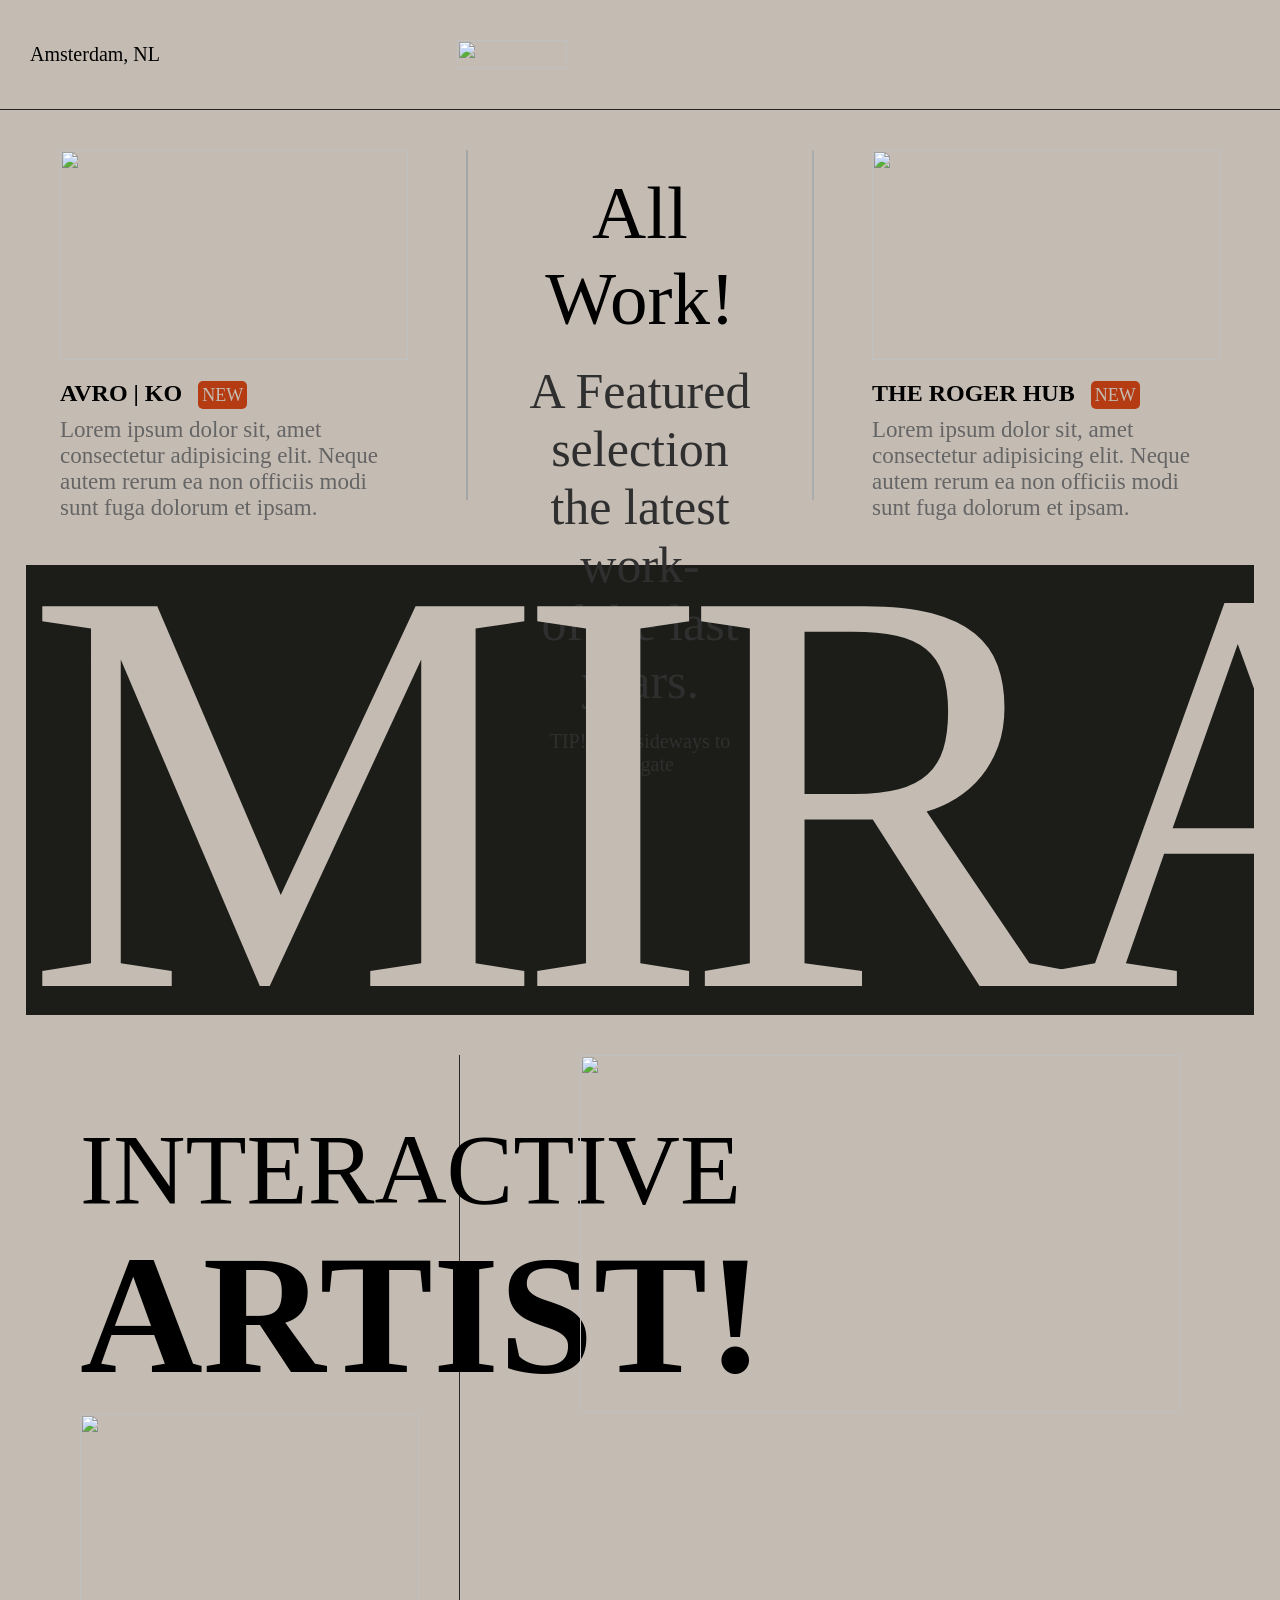
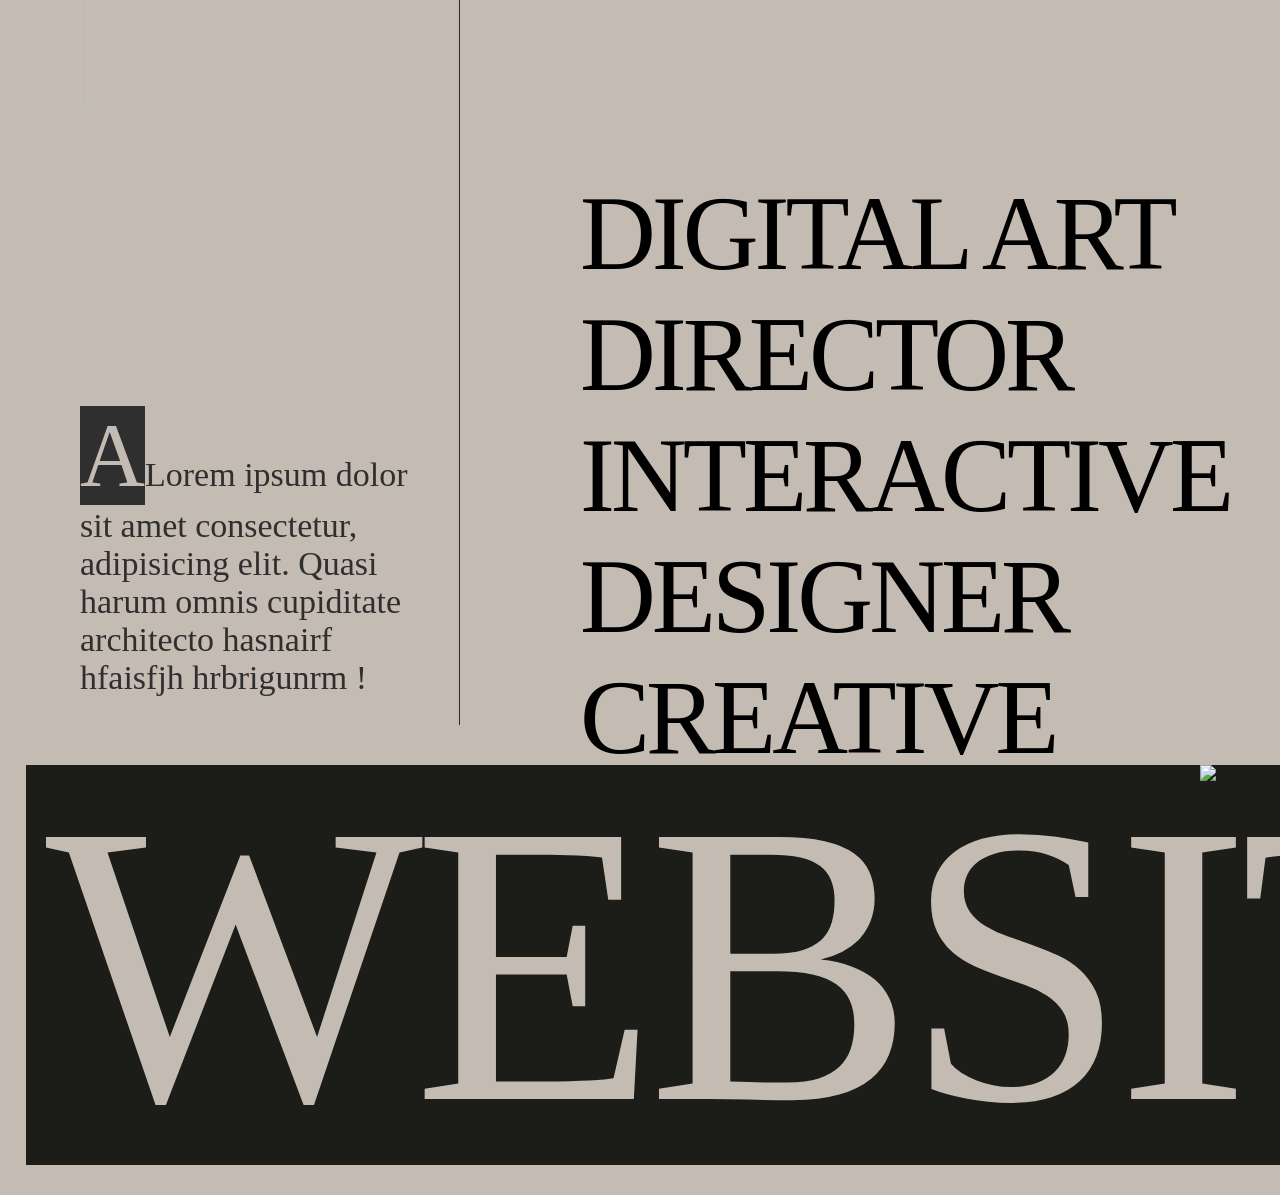
==== MIRANDA/index.html @ 5fb7b6c7 "Initial commit" ====
<!DOCTYPE html>
<html lang="en">
<head>
    <meta charset="UTF-8">
    <meta name="viewport" content="width=device-width, initial-scale=1.0">
    <title>Document</title>
    <link rel="stylesheet" href="style.css">
    <link
    href="https://cdn.jsdelivr.net/npm/remixicon@4.5.0/fonts/remixicon.css"
    rel="stylesheet"/>
    <link rel="stylesheet" href="https://cdn.jsdelivr.net/npm/locomotive-scroll@3.5.4/dist/locomotive-scroll.css">
</head>
<body>
    <div id="main">
        <div id="page1">
            <div id="nav">
                <h5>Amsterdam, NL</h5>
                <img src="https://cdn.prod.website-files.com/5f2429f172d117fcee10e819/5f7f87c8b81a6e7a214312f0_header.svg">
                <i class="ri-menu-3-line"></i>

            </div>
            <div id="elems">
                <div id="elem1">
                    <div id="image-div">
                        <img src="https://cdn.prod.website-files.com/5f9085a4041dd5427c5ac8ae/615d9672cc65f12c9ab25f21_thumbnail-small.jpeg?">
                    </div>
                    <h4>AVRO | KO <span>NEW</span></h4>
                    <p>Lorem ipsum dolor sit, amet consectetur adipisicing elit. Neque autem rerum ea non officiis modi sunt fuga dolorum et ipsam.</p>
                </div>
                
                <div id="elem2">
                    <h2>All Work!</h2>
                    <h3>A Featured selection <br>the latest work- <br>of the last years.</h3>
                    <h6>TIP! Drag sideways to navigate</h6>
                </div>
                <div id="elem3">
                    <div id="image-div">
                        <img src="https://cdn.prod.website-files.com/5f9085a4041dd5427c5ac8ae/645b5439577bd35377de8c43_thumbnail-small.webp?">
                    </div>
                    <h4>THE ROGER HUB <span>NEW</span></h4>
                    <p>Lorem ipsum dolor sit, amet consectetur adipisicing elit. Neque autem rerum ea non officiis modi sunt fuga dolorum et ipsam.</p>
                </div>
              
            </div>
            <h1>MIRANDA</h1>
        </div>
        <div id="page2">
            <div id="page2-left">
                <h2>INTERACTIVE <span>ARTIST!</span></h2>
                <img src="https://cdn.prod.website-files.com/5f2429f172d117fcee10e819/605c6ce3bc0c7d1cd4ca847e_avatar-star-p-800.jpeg">
                <p><span>A</span>Lorem ipsum dolor sit amet consectetur, adipisicing elit. Quasi harum omnis cupiditate architecto hasnairf hfaisfjh hrbrigunrm !</p>
            </div>
            <div id="page2-right">
                <img src="https://cdn.prod.website-files.com/5f2429f172d117fcee10e819/605c62f4c78c4ba46a1268be_avatar-1-p-2000.jpeg"/>
                <h1>DIGITAL ART DIRECTOR INTERACTIVE DESIGNER CREATIVE DEVELOPER BASED IN AMSTERDAM, NL.</h1>
            </div>

        </div>
        <div id="page3">
            <h1>WEBSITE</h1>
            <img src="https://cdn.prod.website-files.com/5f2429f172d117fcee10e819/60474834660f934090d42877_stamp.png">
        </div>
    </div>
    <script src="https://cdn.jsdelivr.net/npm/locomotive-scroll@3.5.4/dist/locomotive-scroll.js"></script>
    <script src="https://cdnjs.cloudflare.com/ajax/libs/gsap/3.13.0/gsap.min.js" integrity="sha512-NcZdtrT77bJr4STcmsGAESr06BYGE8woZdSdEgqnpyqac7sugNO+Tr4bGwGF3MsnEkGKhU2KL2xh6Ec+BqsaHA==" crossorigin="anonymous" referrerpolicy="no-referrer"></script>
    <script src ="script.js"></script>
</body>
</html>
---- MIRANDA/style.css ----
@font-face {
    font-family: domain;
    src: url(./domain.ttf);
}

* {
    margin: 0;
    padding: 0;
    box-sizing: border-box;
}

html, body {
    height: 100%;
    width: 100%;
}

#main {
    background-color: #222;
    overflow-x: hidden;
}

#page1 {
    min-height: 110vh;
    width: 100vw;
    background-color: #C4BCB3;
    position: relative;
    
}

#nav {
    height: 110px;
    width: 100%;
    display: flex;
    padding: 0 30px;
    align-items: center;
    justify-content: space-between;
    border-bottom: 1px solid #222;
}

#nav img {
    height: 29px;
    width: 30%;
}

#nav h5 {
    font-size: 20px;
    font-weight: 100;
    width: 30%;

}

#nav i {
    width: 30%;
    text-align: right;
}

#elems {
    /* background-color: red; */
    height: 430px;
    display: flex;
    align-items: center;
    justify-content: space-between;
    padding: 40px 60px;
}

#elem1 {
    width: 30%;
    height: 100%;
    /* background-color: blue; */


}

#elem2 {
    width: 30%;
    height: 100%;
    /* background-color: blue; */
    border-right: 2px solid #acacac;
    padding: 20px 60px;
    text-align: center;
    border-left: 2px solid #a5a5a5;
}

#elem3 {
    width: 30%;
    height: 100%;
    /* background-color: blue; */
}

#elem1 #image-div {
    height: 60%;
    width: 100%;
    overflow: hidden;
}


#image-div img {
    height: 100%;
    width: 100%;
    object-fit: cover;
    transition: all ease 0.5s;
}

#elem3 #image-div {
    height: 60%;
    width: 100%;
    overflow: hidden;
}

#image-div:hover img {
    scale: 1.1;
}

#elem1 h4 {
    font-size: 24px;
    margin-top: 20px;
    margin-bottom: 10px;
    font-family: canopee;
}

#elem1 h4 span {
    background-color: #B43B12;
    color: #C4BCB3;
    font-weight: 100;
    font-size: 18px;
    padding: 4px;
    margin-left: 10px;
    border-radius: 5px;
}

#elem1 p {
    font-size: 23px;
    font-family: domain;
    font-weight: 100;
    color: #656565;
}

#elem3 h4 {
    font-size: 24px;
    margin-top: 20px;
    margin-bottom: 10px;
    font-family: canopee;
}

#elem3 h4 span {
    background-color: #B43B12;
    color: #C4BCB3;
    font-weight: 100;
    font-size: 18px;
    padding: 4px;
    margin-left: 10px;
    border-radius: 5px;
}

#elem3 p {
    font-size: 23px;
    font-family: domain;
    font-weight: 100;
    color: #656565;
}

#elem2 h2 {
    font-family: canopee;
    font-size: 75px;
    font-weight: 100;
}

#elem2 h3 {
    font-family: domain;
    font-size: 50px;
    /* background-color: red; */
    color: #2f2f2f;
    font-weight: 100;
    margin: 20px 0;
}

#elem2 h6 {
    font-family: domain;
    font-size: 20px;
    /* background-color: red; */
    color: #2f2f2f;
    font-weight: 100;
}

#page1 h1 {
    margin-top: 25px;
    font-size: 580px;
    letter-spacing: -25px;
    font-weight: 100;
    font-family: canopee;
    background-color: #1C1C19;
    color: #C4BCB3;
    line-height: 450px;
    width: 96%;
    margin-left: 2%;
}
#page2{
    height: 150vh;
    width: 100%;
    background-color: #C4BCB3;
    display: flex;
    align-items: center;
    justify-content: space-between;
    padding: 40px 40px;

}
#page2-left{
    height: 100%;
    width: 35%;
    background-color: #C4BCB3;
    padding: 40px;
    border-right: 1px solid #2a2a2a;


}
#page2-left h2{
    font-family: canopee;
    font-size: 100px;
    text-align: center;
    line-height: 150px;
    font-weight: 100;

}
#page2-left h2 span{
    font-family: canopee;
    font-size: 170px;
    text-align: center;
    line-height: 140px;
    font-weight: 800;
    margin-right: 10px;

}
#page2-left img{
    height: 50%;
    width: 100%;
    object-fit: cover;
}
#page2-left p{
   font-size: 34px;
   font-family: domain;
   color: #2f2f2f;
   margin-top: -5px;
}
#page2-left p span{
    font-size: 90px;
    font-family: Canopee;
    color: #C4BCB3;
    background-color: #2f2f2f;
    margin-top: 10px;
}
#page2-right{
    height: 100%;
    width: 60%;
    padding: 0px 60px;
}
#page2-right img{
    height: 53%;
    width: 100%;
    object-fit: cover;
}
#page2-right h1{
    margin-top: 45px;
    font-family: Canopee;
    font-size: 105px;
    letter-spacing: -4px;
    font-weight: 100;
}
#page3{
    padding-bottom: 30px;
    position: relative;
    background-color: #C4BCB3;
}
#page3 h1{
    font-size: 400px;
    font-weight: 100;
    letter-spacing: -10px;
    background-color: #1C1C19;
    width: fit-content;
    color: #C4BCB3;
    margin-left: 2%;
    padding: 0 20px;
    line-height: 400px;
    font-family: Canopee;

}
#page3 img{
    height: 410px;
    position: absolute;
    top: 0;
    right: 5%;

}
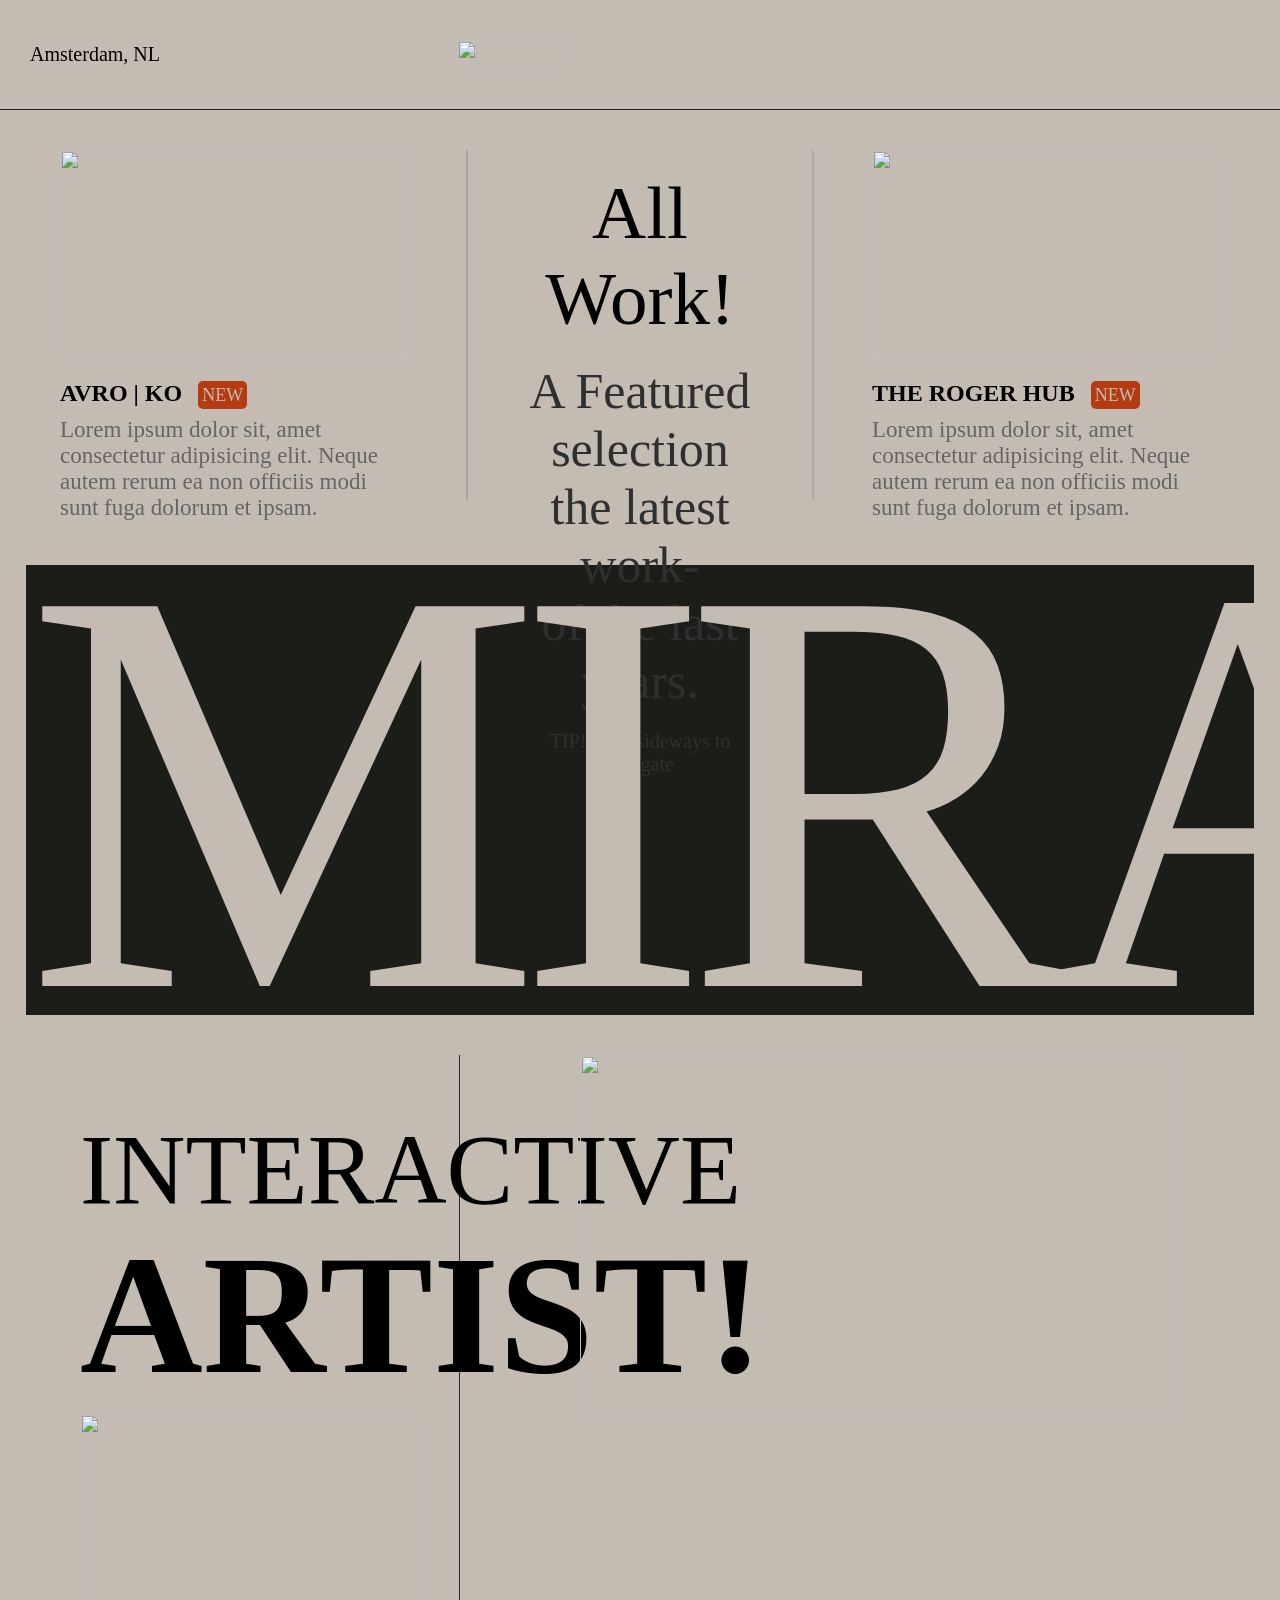
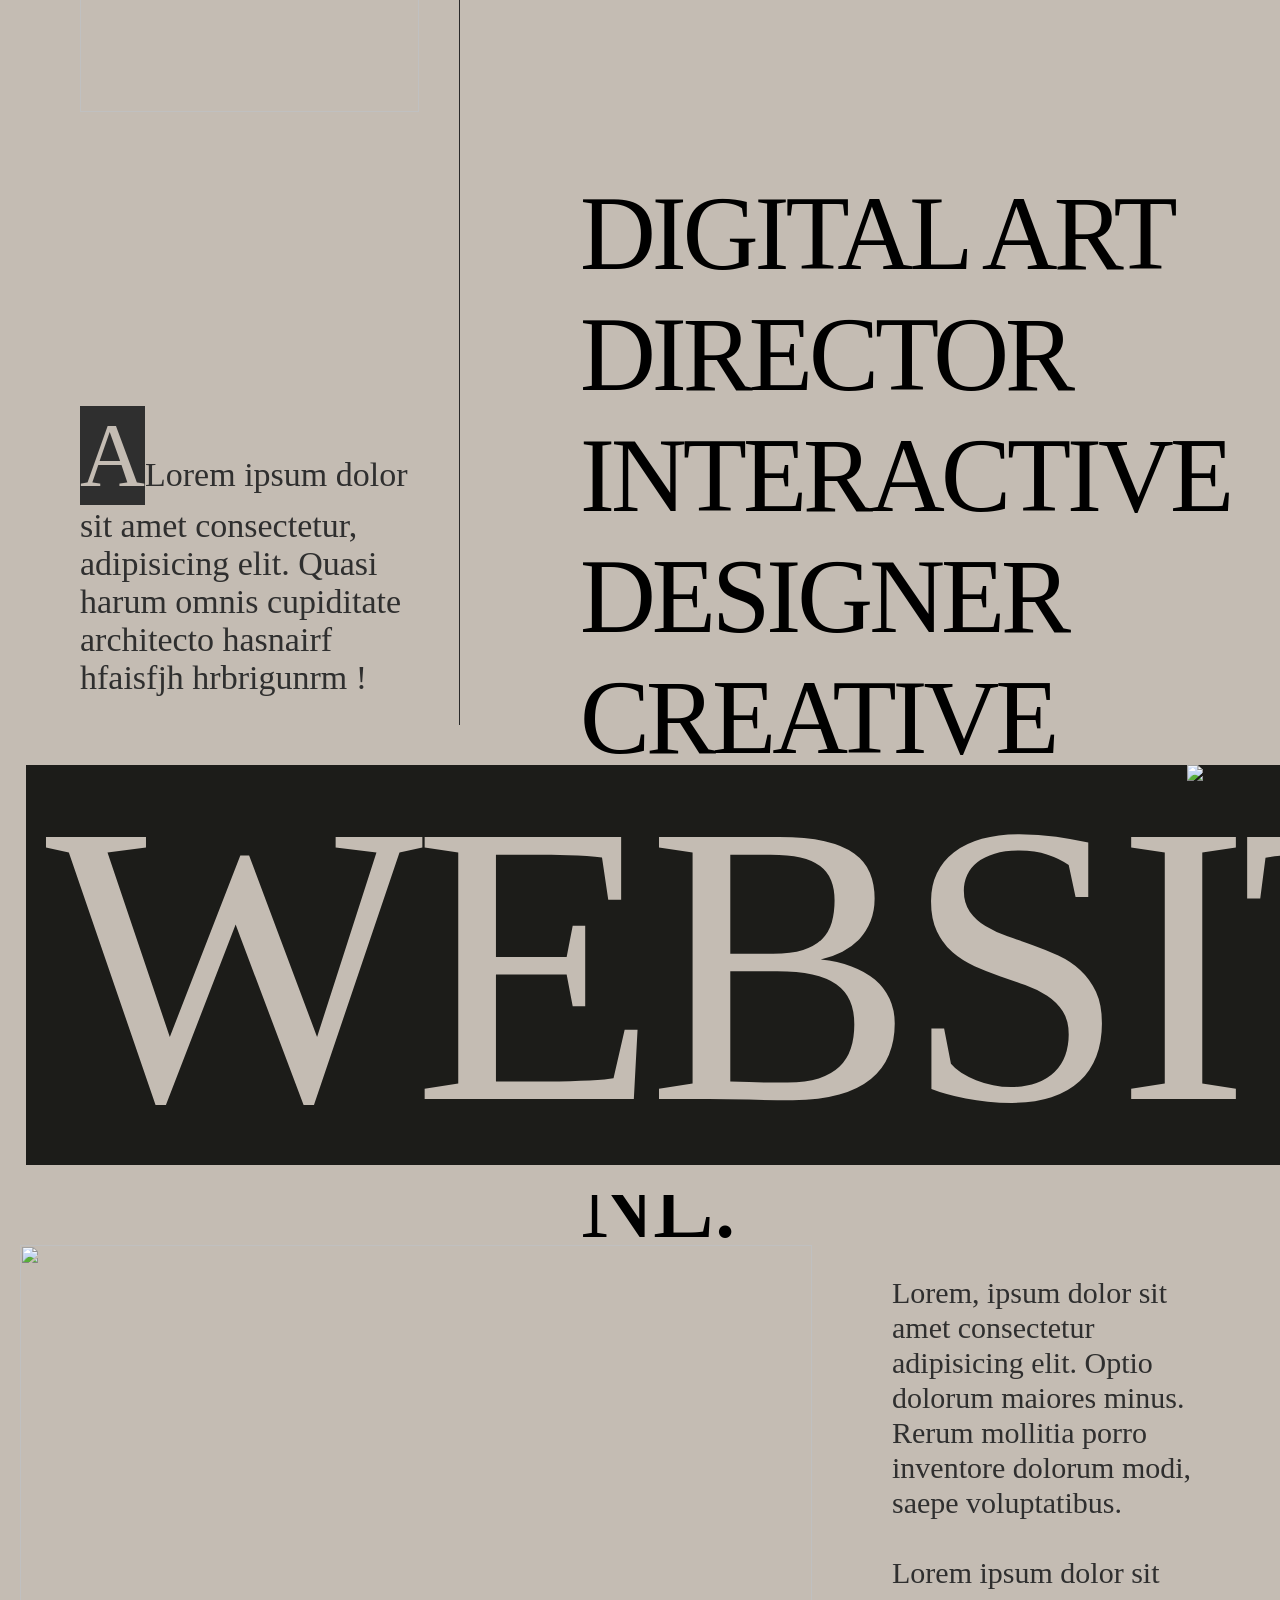
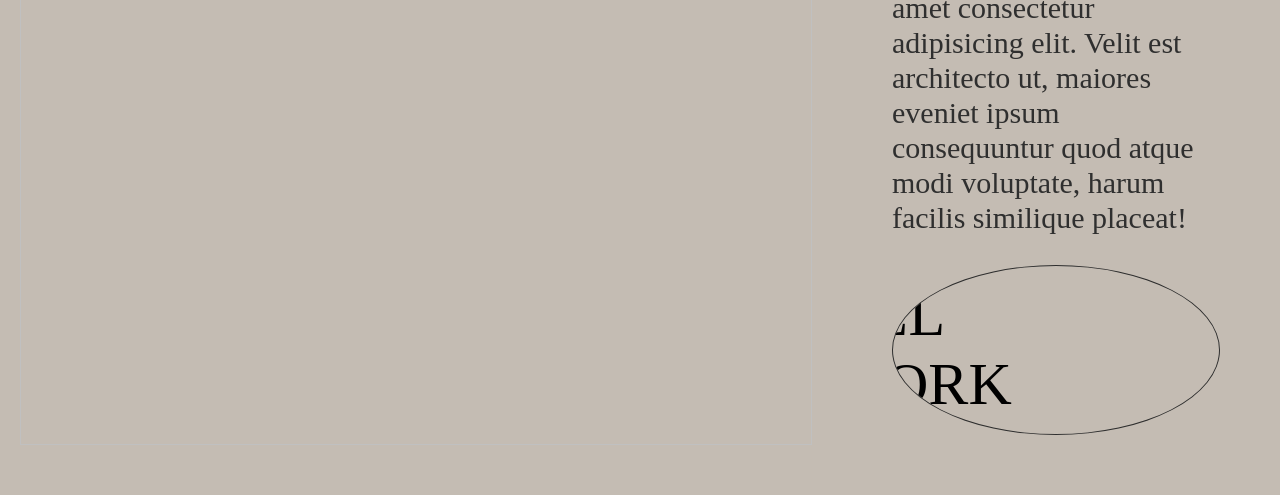
==== commit cd7e41c7: "ADD STYLES" ====
--- a/MIRANDA/index.html
+++ b/MIRANDA/index.html
@@ -60,6 +60,19 @@
             <h1>WEBSITE</h1>
             <img src="https://cdn.prod.website-files.com/5f2429f172d117fcee10e819/60474834660f934090d42877_stamp.png">
         </div>
+        <div id="page4">
+            <div id="page4-left">
+                <img src="https://cdn.prod.website-files.com/5f2429f172d117fcee10e819/605c679f33f67d3dd00b04b4_avatar-3.jpeg">
+            </div>
+            <div id="page4-right">
+                <p>Lorem, ipsum dolor sit amet consectetur adipisicing elit. Optio dolorum maiores minus. Rerum mollitia porro inventore dolorum modi, saepe voluptatibus.<br><br>Lorem ipsum dolor sit amet consectetur adipisicing elit. Velit est architecto ut, maiores eveniet ipsum consequuntur quod atque modi voluptate, harum facilis similique placeat!</p>
+                <div id="anda">
+                    <img src="https://cdn.prod.website-files.com/5f2429f172d117fcee10e819/61001a3509319b6ae39e156b_arrow-long.svg">
+                    <h1>ALL WORK</h1>
+                    
+                </div>
+            </div>
+        </div>
     </div>
     <script src="https://cdn.jsdelivr.net/npm/locomotive-scroll@3.5.4/dist/locomotive-scroll.js"></script>
     <script src="https://cdnjs.cloudflare.com/ajax/libs/gsap/3.13.0/gsap.min.js" integrity="sha512-NcZdtrT77bJr4STcmsGAESr06BYGE8woZdSdEgqnpyqac7sugNO+Tr4bGwGF3MsnEkGKhU2KL2xh6Ec+BqsaHA==" crossorigin="anonymous" referrerpolicy="no-referrer"></script>
--- a/MIRANDA/style.css
+++ b/MIRANDA/style.css
@@ -284,9 +284,81 @@
 
 }
 #page3 img{
-    height: 410px;
+    height: 411px;
     position: absolute;
     top: 0;
-    right: 5%;
-
+    right: 6%;
+
+
+}
+#page4{
+    height: 100vh;
+    width: 100%;
+    display: flex;
+    align-content: center;
+    justify-content: space-between;
+    background-color: #C4BCB3;
+
+}
+#page4-left {
+    height: 100%;
+    width: 65%;
+    padding: 50px 20px;
+}
+#page4-right {
+    height: 100%;
+    width: 35%;
+    padding: 80px 60px;
+    background-color: #C4BCB3;
+}
+#page4-left img{
+    height: 100%;
+    width: 100%;
+    object-fit: cover;
+}
+#page4-right p{
+    font-size: 30px;
+    font-family: domain;
+    color: #2f2f2f;
+    margin-bottom: 30px;
+    font-weight: 90;
+    line-height: 35px;
+}
+#page4-right #anda{
+    height: 170px;
+    width: 100%;
+    border-radius: 50%;
+    border: 1px solid #2f2f2f;
+    background-color: #C4BCB3;
+    display: flex;
+    align-items: center;
+    justify-content: center;
+    flex-wrap: nowrap;
+    overflow: hidden;
+}
+#anda h1{
+    font-size: 60px;
+    font-family: canopee;
+    font-weight: 100;
+    height: 100%;
+    width: 100%;
+    display: inline-block;
+    display: flex;
+    align-items: center;
+    justify-content: center;
+    transform: translateX(-26%);
+    transition: all ease 0.6s;
+}
+#anda img{
+    height: 60px;
+    transform: translateX(-120%);
+    transition: all ease 0.6s;
+}
+#anda:hover img{
+    transform: translateX(76%);
+    transition: all ease 0.6s;
+}
+#anda:hover h1{
+    transform: translateX(140%);
+    transition: all ease 0.6s;
 }
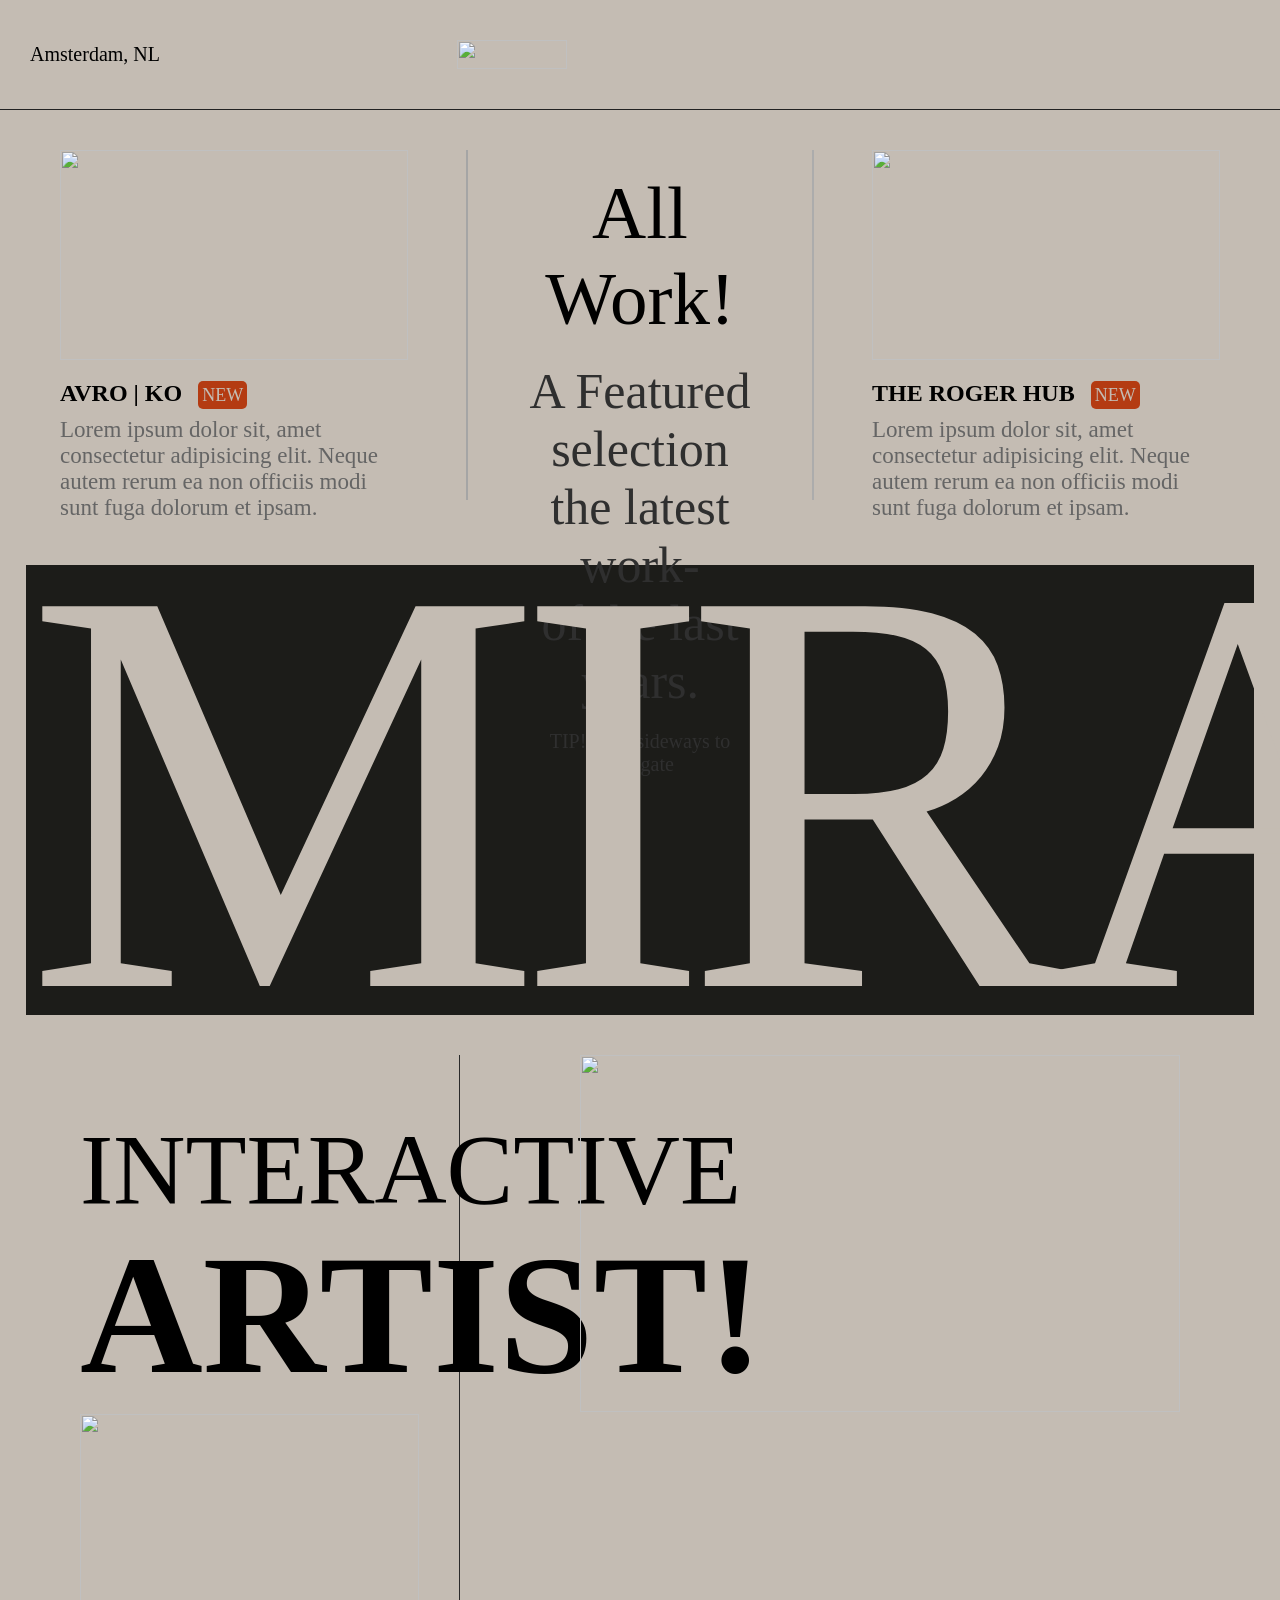
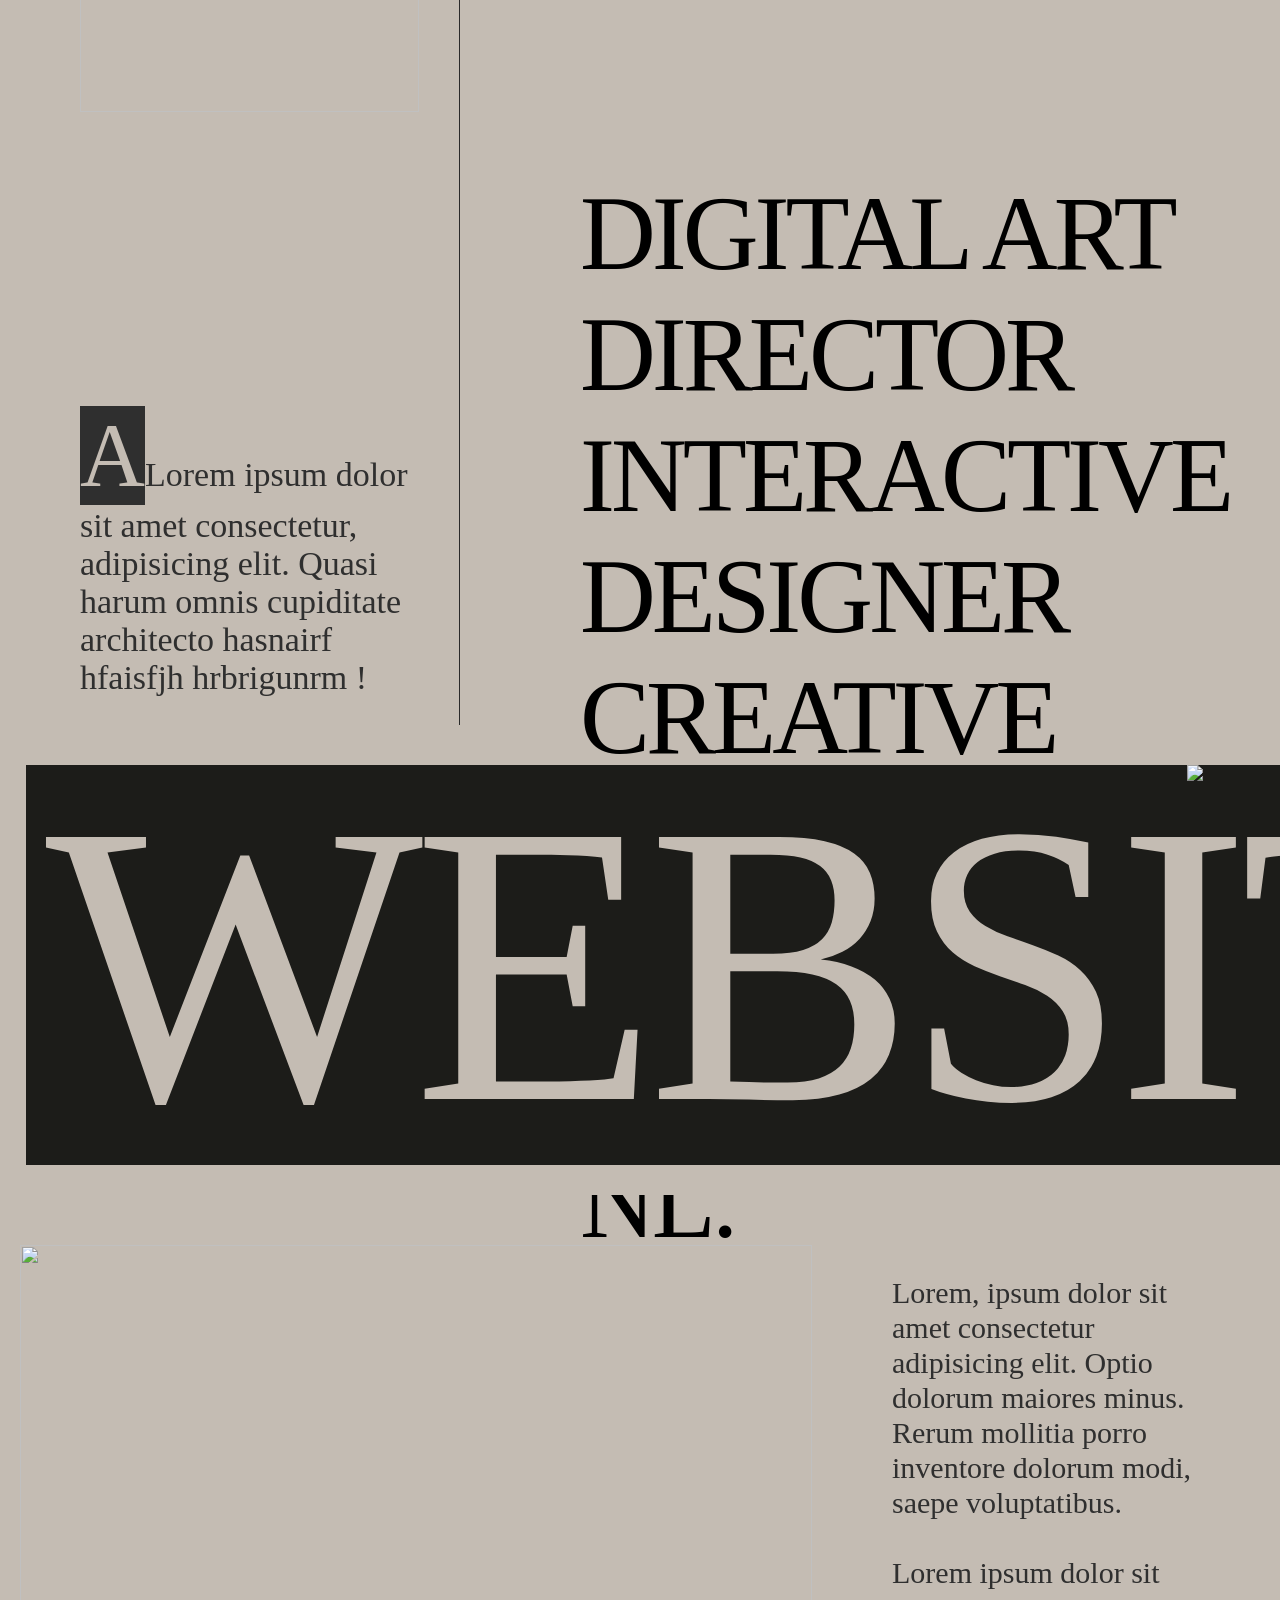
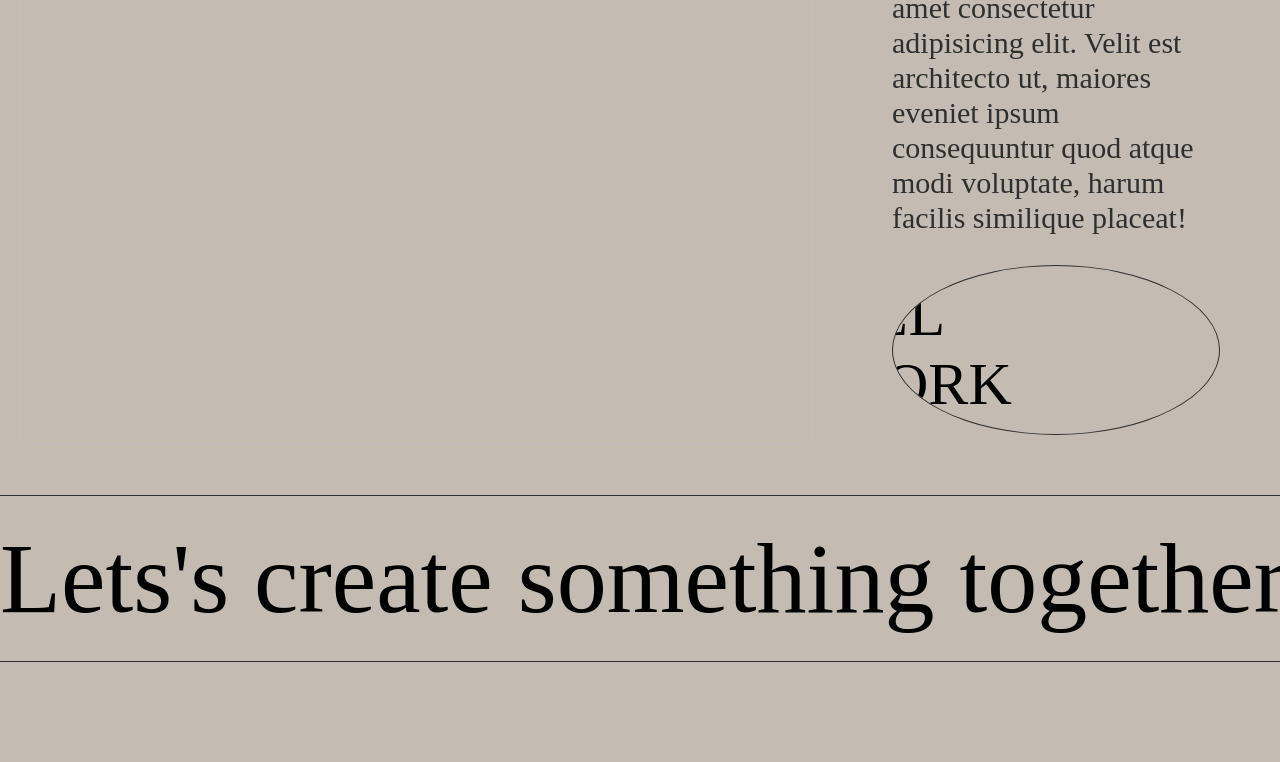
==== commit 55f25deb: "ADD TRANSTION" ====
--- a/MIRANDA/index.html
+++ b/MIRANDA/index.html
@@ -73,6 +73,14 @@
                 </div>
             </div>
         </div>
+        <div id="page5">
+            <h1>Lets's create something together! <span>EMAIL ME!</span></h1>
+            <h1>Lets's create something together! <span>EMAIL ME!</span></h1>
+            <h1>Lets's create something together! <span>EMAIL ME!</span></h1>
+        </div>
+        <div id="page6">
+
+        </div>
     </div>
     <script src="https://cdn.jsdelivr.net/npm/locomotive-scroll@3.5.4/dist/locomotive-scroll.js"></script>
     <script src="https://cdnjs.cloudflare.com/ajax/libs/gsap/3.13.0/gsap.min.js" integrity="sha512-NcZdtrT77bJr4STcmsGAESr06BYGE8woZdSdEgqnpyqac7sugNO+Tr4bGwGF3MsnEkGKhU2KL2xh6Ec+BqsaHA==" crossorigin="anonymous" referrerpolicy="no-referrer"></script>
--- a/MIRANDA/style.css
+++ b/MIRANDA/style.css
@@ -361,4 +361,59 @@
 #anda:hover h1{
     transform: translateX(140%);
     transition: all ease 0.6s;
+}
+#page5 {
+    padding: 25px 0;
+    width: 100%;
+    background-color: #C4BCB3;
+    border-top: 1px solid #2f2f2f;
+    border-bottom: 1px solid #2f2f2f;
+
+    white-space: nowrap;
+    overflow-x: auto;
+    overflow-y: hidden;
+}
+
+#page5::-webkit-scrollbar {
+    display: none;
+}
+
+#page5 h1 {
+    font-size: 100px;
+    font-family: domain;
+    font-weight: 100;
+    display: inline-block;
+    /* background-color: red; */
+    animation-timing-function: linear;
+    margin-right: 30px;
+    animation-name: scroll;
+    animation-duration: 3s;
+    animation-iteration-count: infinite;
+}
+
+#page5 h1 span {
+    font-family: canopee;
+    background-color: #1b1b1b;
+    color: #C4BCB3;
+    padding: 0 12px;
+}
+
+#page6 {
+    height: 100px;
+    width: 100%;
+    background-color: #C4BCB3;
+}
+
+@keyframes scroll {
+    0% {
+        transform: translateX(0);
+    }
+
+    100% {
+        transform: translateX(calc(-100% - 34px));
+    }
+}
+
+#page5:hover h1{
+    animation-play-state: paused;
 }
